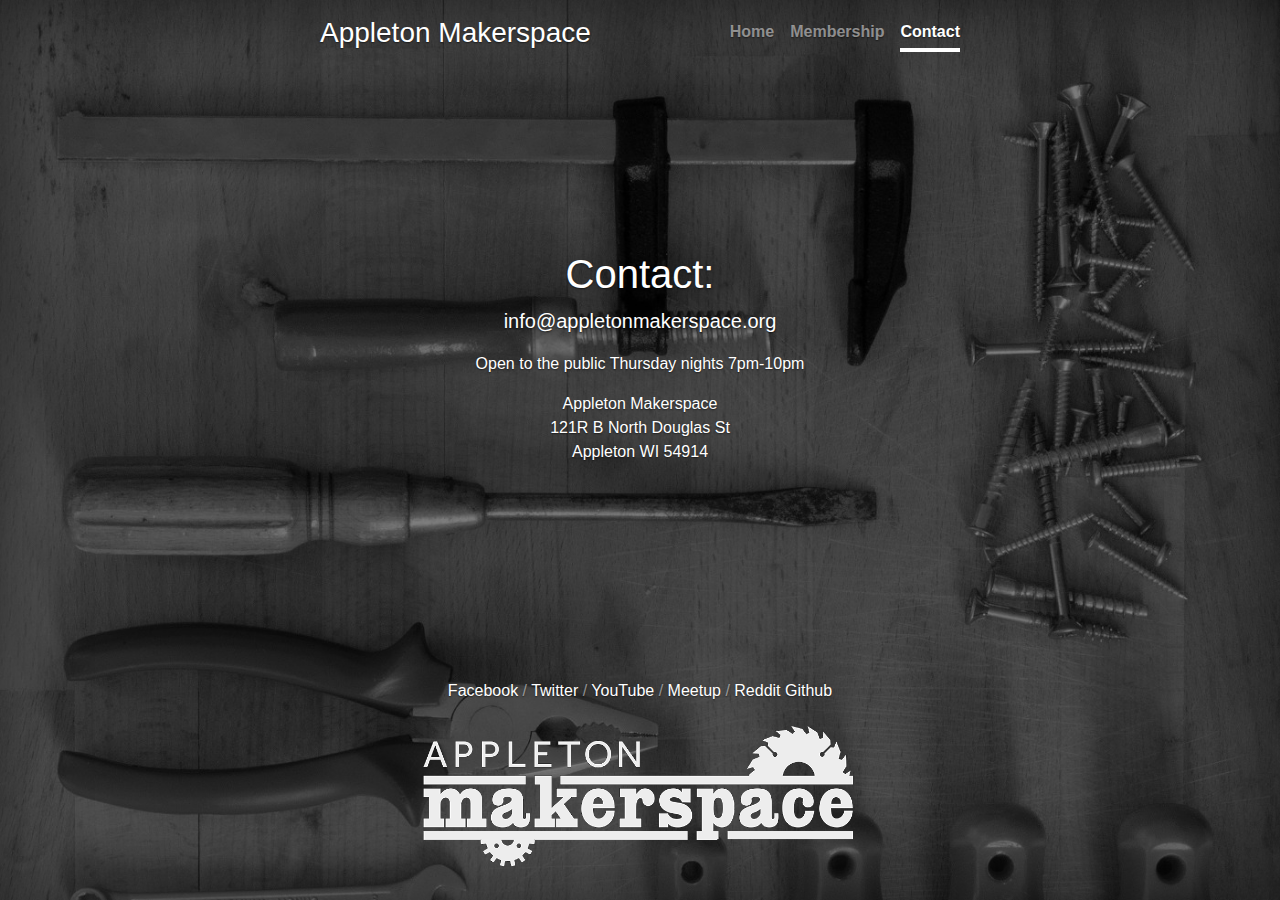
==== contact.html @ aadcad68 "Adds Github" ====
<!doctype html>
<html lang="en">
    <head>
        <meta name="viewport" content="width=device-width, initial-scale=1, shrink-to-fit=no">
        <link rel="stylesheet" href="https://stackpath.bootstrapcdn.com/bootstrap/4.3.1/css/bootstrap.min.css" integrity="sha384-ggOyR0iXCbMQv3Xipma34MD+dH/1fQ784/j6cY/iJTQUOhcWr7x9JvoRxT2MZw1T" crossorigin="anonymous">
        <script src="https://code.jquery.com/jquery-3.4.1.min.js" crossorigin="anonymous"></script>
        <script src="https://cdnjs.cloudflare.com/ajax/libs/popper.js/1.14.7/umd/popper.min.js" integrity="sha384-UO2eT0CpHqdSJQ6hJty5KVphtPhzWj9WO1clHTMGa3JDZwrnQq4sF86dIHNDz0W1" crossorigin="anonymous"></script>
        <script src="https://stackpath.bootstrapcdn.com/bootstrap/4.3.1/js/bootstrap.min.js" integrity="sha384-JjSmVgyd0p3pXB1rRibZUAYoIIy6OrQ6VrjIEaFf/nJGzIxFDsf4x0xIM+B07jRM" crossorigin="anonymous"></script>
        <link href="cover.css" rel="stylesheet">
  </head>

  <body class="text-center">
    <div class="cover-container d-flex w-100 h-100 p-3 mx-auto flex-column">
        <header class="masthead mb-auto">
            <div class="inner">
            <h3 class="masthead-brand"><a href="/">Appleton Makerspace</a></h3>
            <nav class="nav nav-masthead justify-content-center">
                <a class="nav-link" href="/">Home</a>
                <a class="nav-link" href="/membership.html">Membership</a>
                <a class="nav-link active" href="/contact.html">Contact</a>
            </nav>
            </div>
        </header>
        
        <main role="main" class="inner cover">
            <h1 class="cover-heading">Contact:</h1>
            <p class="lead">
                    info@appletonmakerspace.org
            </p>
            <p>
                    Open to the public Thursday nights 7pm-10pm
            </p>
            <p>
                    Appleton Makerspace<br/>
                    121R B North Douglas St<br/>
                    Appleton WI 54914<br/>
            </p>
        </main>
        
        <footer class="mastfoot mt-auto">
            <div class="inner">
            <p>
                <a href="https://www.facebook.com/appletonmakerspace/">Facebook</a> / 
                <a href="https://twitter.com/appletonmakers">Twitter</a> / 
                <a href="https://www.youtube.com/channel/UCJYdWcBqlgFvl20suoVS3Sg">YouTube</a> / 
                <a href="https://www.meetup.com/Appleton-Makerspace/">Meetup</a> / 
                <a href="https://www.reddit.com/r/appletonmakerspace">Reddit</a>
                <a href="https://github.com/appletonmakerspace">Github</a>
            </p>
            <p>
                    <img src="logo.png" style='height: 100%; width: 100%; object-fit: contain' />
            </p>
            </div>
        </footer>
    </div>
  </body>
</html>
---- cover.css ----
/*
 * Globals
 */

/* Links */
a,
a:focus,
a:hover {
  color: #fff;
}

/* Custom default button */
.btn-secondary,
.btn-secondary:hover,
.btn-secondary:focus {
  color: #333;
  text-shadow: none; /* Prevent inheritance from `body` */
  background-color: #fff;
  border: .05rem solid #fff;
}


/*
 * Base structure
 */

html,
body {
  height: 100%;
  background-color: #333;
  background-image: url('background-image.jpg');
  background-size: cover;
  background-repeat: no-repeat;
}

body {
  display: -ms-flexbox;
  display: flex;
  color: #fff;
  text-shadow: 0 .05rem .1rem rgba(0, 0, 0, .5);
  box-shadow: inset 0 0 5rem rgba(0, 0, 0, .5);
}

.cover-container {
  max-width: 42em;
}


/*
 * Header
 */
.masthead {
  margin-bottom: 2rem;
}

.masthead-brand {
  margin-bottom: 0;
}

.nav-masthead .nav-link {
  padding: .25rem 0;
  font-weight: 700;
  color: rgba(255, 255, 255, .5);
  background-color: transparent;
  border-bottom: .25rem solid transparent;
}

.nav-masthead .nav-link:hover,
.nav-masthead .nav-link:focus {
  border-bottom-color: rgba(255, 255, 255, .25);
}

.nav-masthead .nav-link + .nav-link {
  margin-left: 1rem;
}

.nav-masthead .active {
  color: #fff;
  border-bottom-color: #fff;
}

@media (min-width: 48em) {
  .masthead-brand {
    float: left;
  }
  .nav-masthead {
    float: right;
  }
}


/*
 * Cover
 */
.cover {
  padding: 0 1.5rem;
}
.cover .btn-lg {
  padding: .75rem 1.25rem;
  font-weight: 700;
}


/*
 * Footer
 */
.mastfoot {
  color: rgba(255, 255, 255, .5);
}


.bd-placeholder-img {
  font-size: 1.125rem;
  text-anchor: middle;
  -webkit-user-select: none;
  -moz-user-select: none;
  -ms-user-select: none;
  user-select: none;
}

@media (min-width: 768px) {
  .bd-placeholder-img-lg {
  font-size: 3.5rem;
  }
}
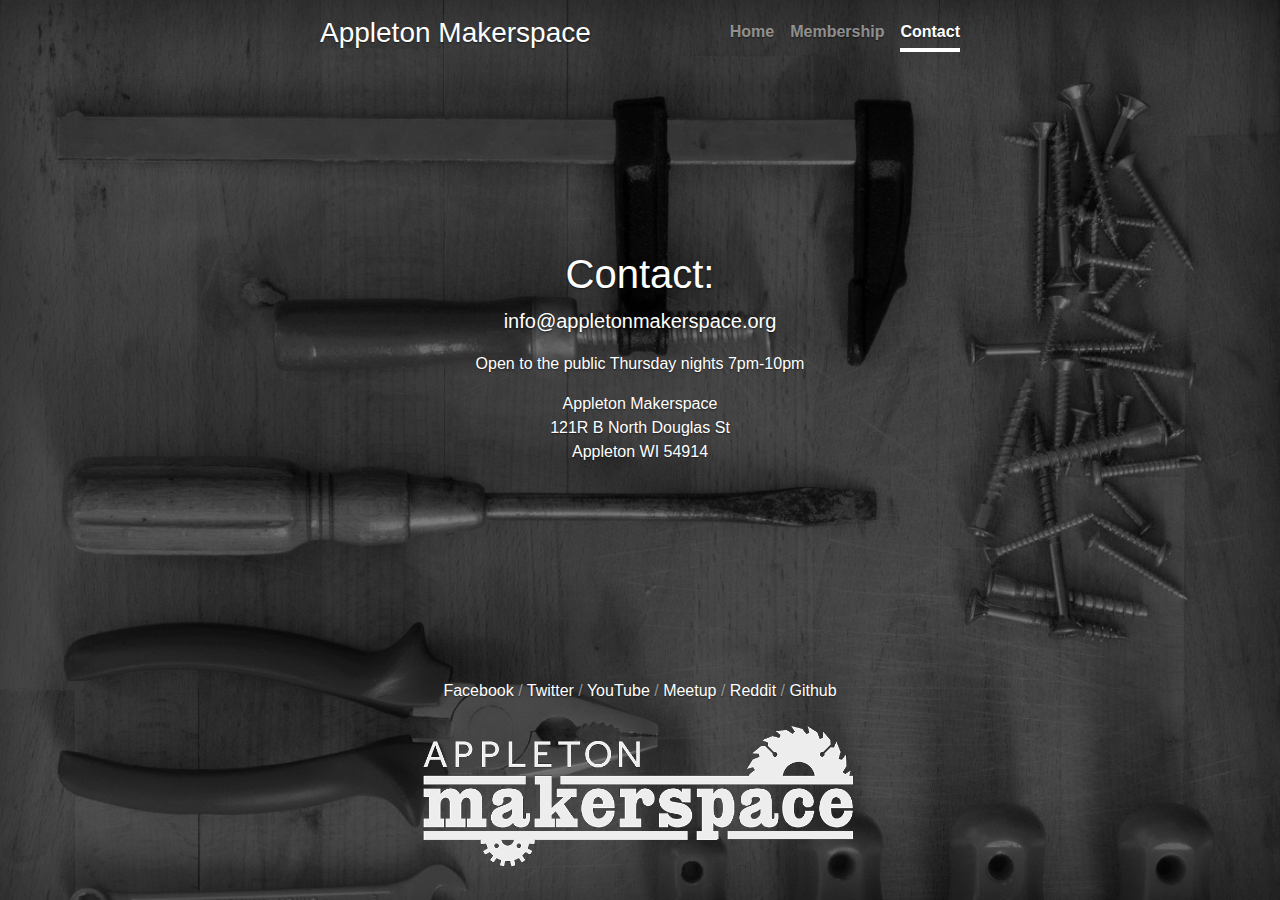
==== commit 34fe491f: "Formatting" ====
--- a/contact.html
+++ b/contact.html
@@ -44,7 +44,7 @@
                 <a href="https://twitter.com/appletonmakers">Twitter</a> / 
                 <a href="https://www.youtube.com/channel/UCJYdWcBqlgFvl20suoVS3Sg">YouTube</a> / 
                 <a href="https://www.meetup.com/Appleton-Makerspace/">Meetup</a> / 
-                <a href="https://www.reddit.com/r/appletonmakerspace">Reddit</a>
+                <a href="https://www.reddit.com/r/appletonmakerspace">Reddit</a> /
                 <a href="https://github.com/appletonmakerspace">Github</a>
             </p>
             <p>
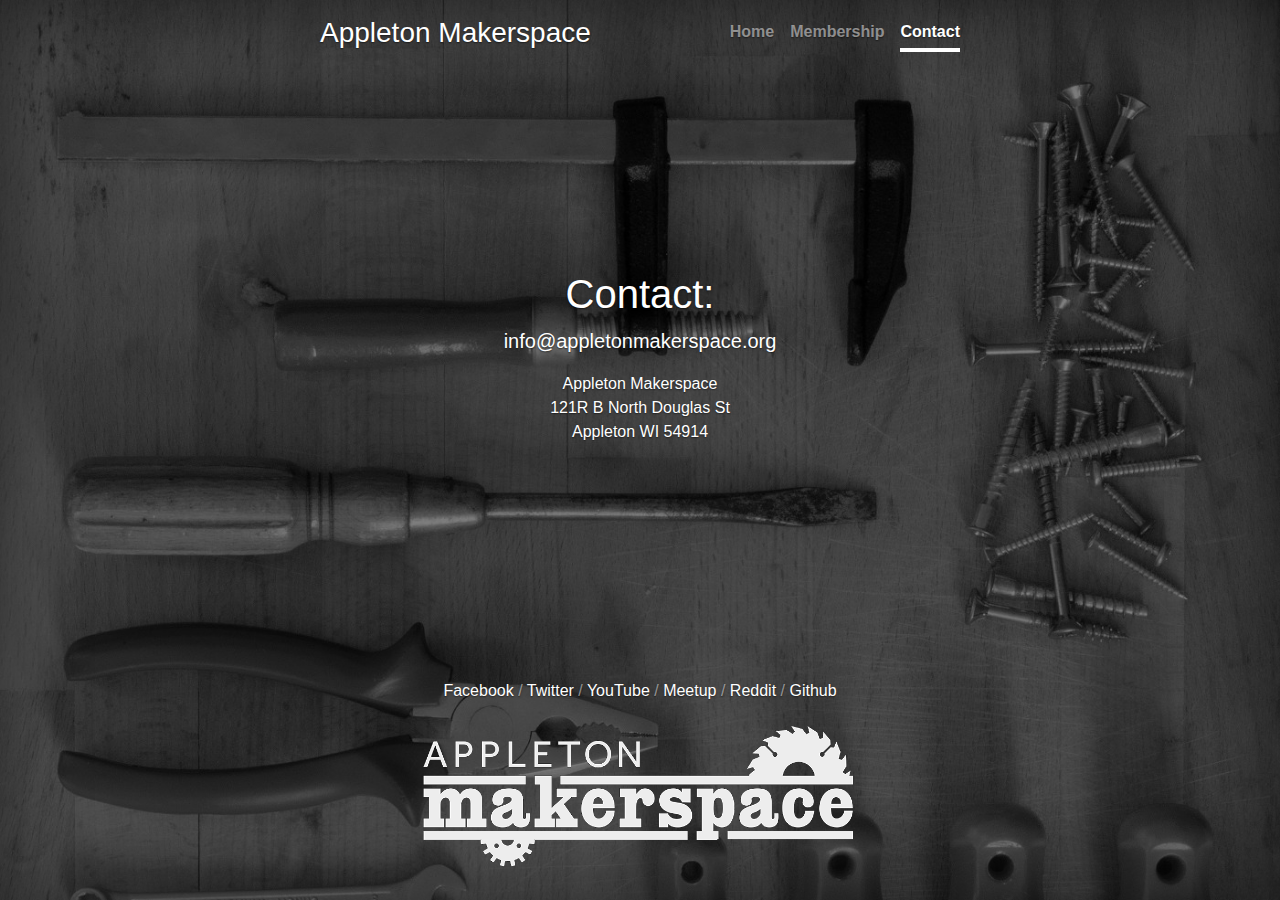
==== commit ffbdd82f: "No open houses - COVID" ====
--- a/contact.html
+++ b/contact.html
@@ -28,7 +28,7 @@
                     info@appletonmakerspace.org
             </p>
             <p>
-                    Open to the public Thursday nights 7pm-10pm
+                    <!--Open to the public Thursday nights 7pm-10pm-->
             </p>
             <p>
                     Appleton Makerspace<br/>
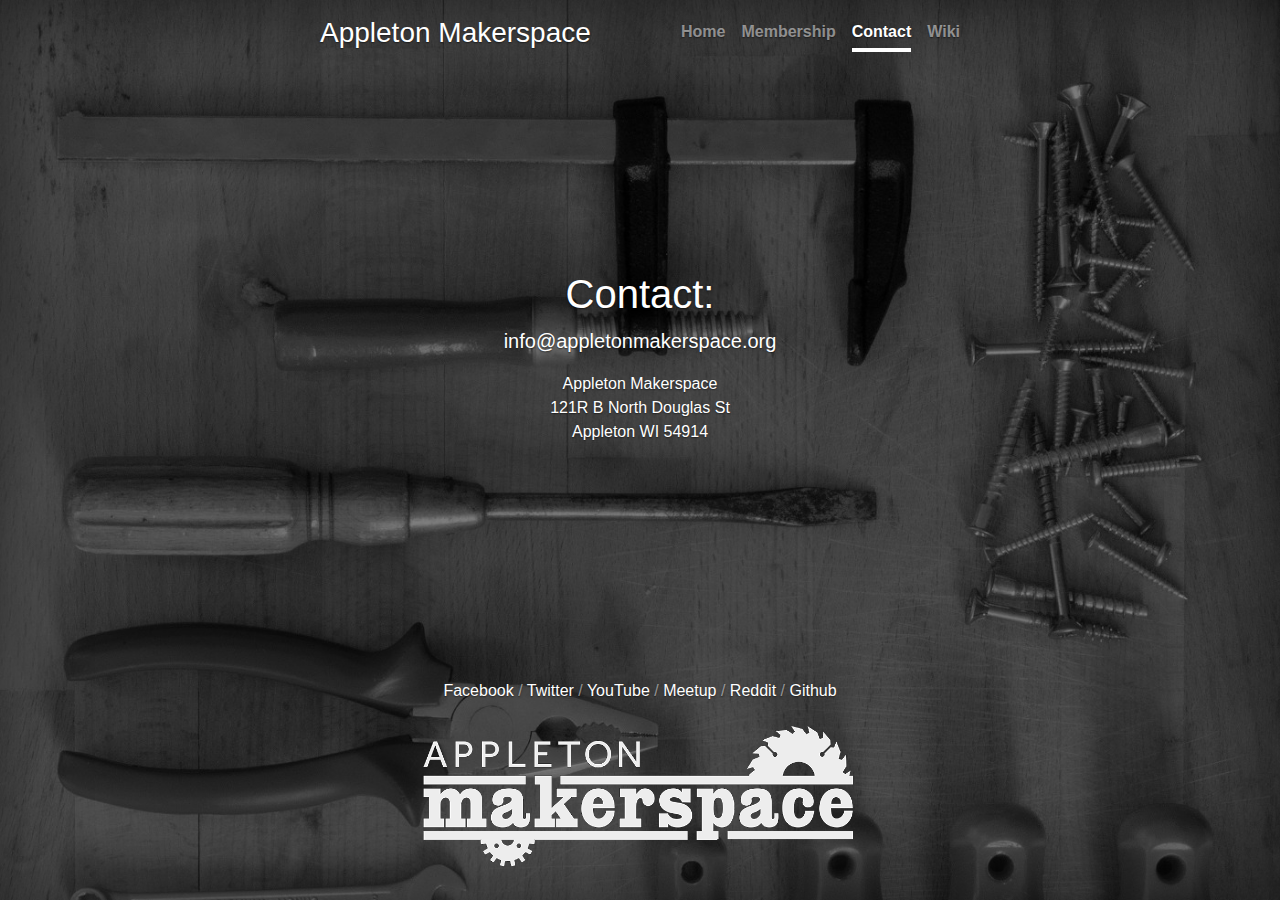
==== commit c8997ab8: "Adds Wiki" ====
--- a/contact.html
+++ b/contact.html
@@ -18,6 +18,7 @@
                 <a class="nav-link" href="/">Home</a>
                 <a class="nav-link" href="/membership.html">Membership</a>
                 <a class="nav-link active" href="/contact.html">Contact</a>
+                <a class="nav-link" href="https://wiki.appletonmakerspace.org/">Wiki</a>
             </nav>
             </div>
         </header>
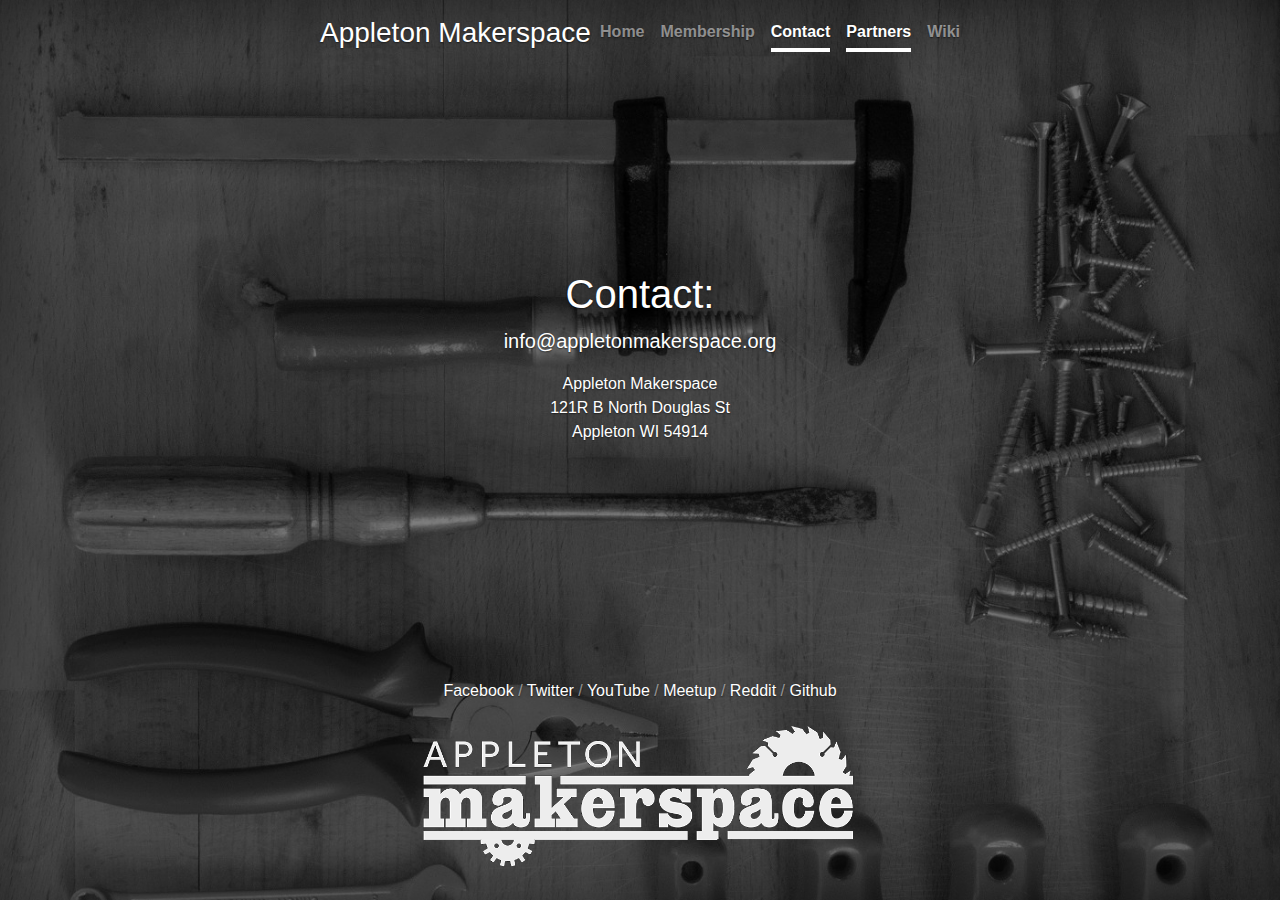
==== commit 1657325e: "Update contact.html" ====
--- a/contact.html
+++ b/contact.html
@@ -1,6 +1,7 @@
 <!doctype html>
 <html lang="en">
     <head>
+        <title>Appleton Makerspace - Contact</title>
         <meta name="viewport" content="width=device-width, initial-scale=1, shrink-to-fit=no">
         <link rel="stylesheet" href="https://stackpath.bootstrapcdn.com/bootstrap/4.3.1/css/bootstrap.min.css" integrity="sha384-ggOyR0iXCbMQv3Xipma34MD+dH/1fQ784/j6cY/iJTQUOhcWr7x9JvoRxT2MZw1T" crossorigin="anonymous">
         <script src="https://code.jquery.com/jquery-3.4.1.min.js" crossorigin="anonymous"></script>
@@ -18,6 +19,7 @@
                 <a class="nav-link" href="/">Home</a>
                 <a class="nav-link" href="/membership.html">Membership</a>
                 <a class="nav-link active" href="/contact.html">Contact</a>
+                <a class="nav-link active" href="/partners.html">Partners</a>
                 <a class="nav-link" href="https://wiki.appletonmakerspace.org/">Wiki</a>
             </nav>
             </div>
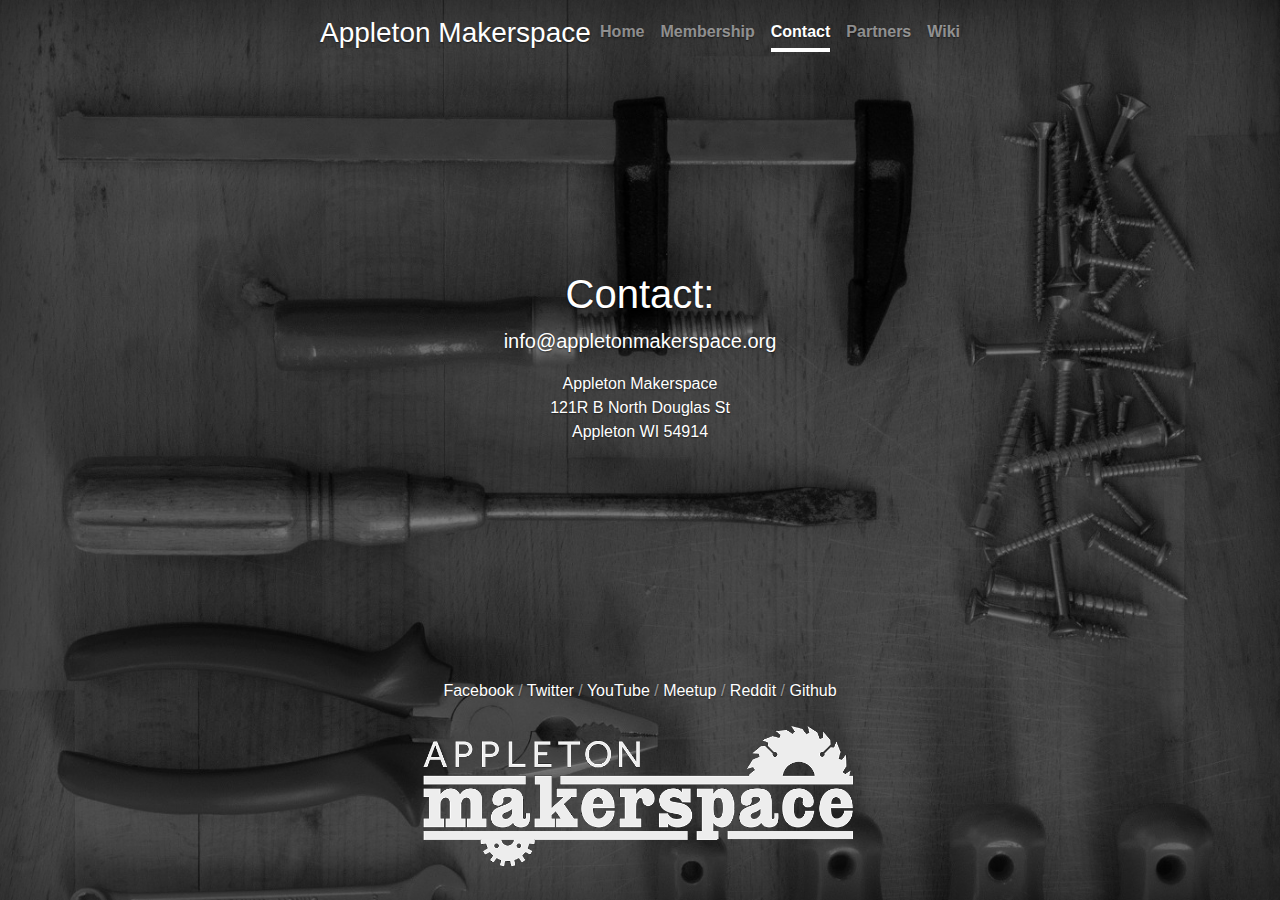
==== commit 65c5a00a: "Update contact.html" ====
--- a/contact.html
+++ b/contact.html
@@ -19,7 +19,7 @@
                 <a class="nav-link" href="/">Home</a>
                 <a class="nav-link" href="/membership.html">Membership</a>
                 <a class="nav-link active" href="/contact.html">Contact</a>
-                <a class="nav-link active" href="/partners.html">Partners</a>
+                <a class="nav-link" href="/partners.html">Partners</a>
                 <a class="nav-link" href="https://wiki.appletonmakerspace.org/">Wiki</a>
             </nav>
             </div>
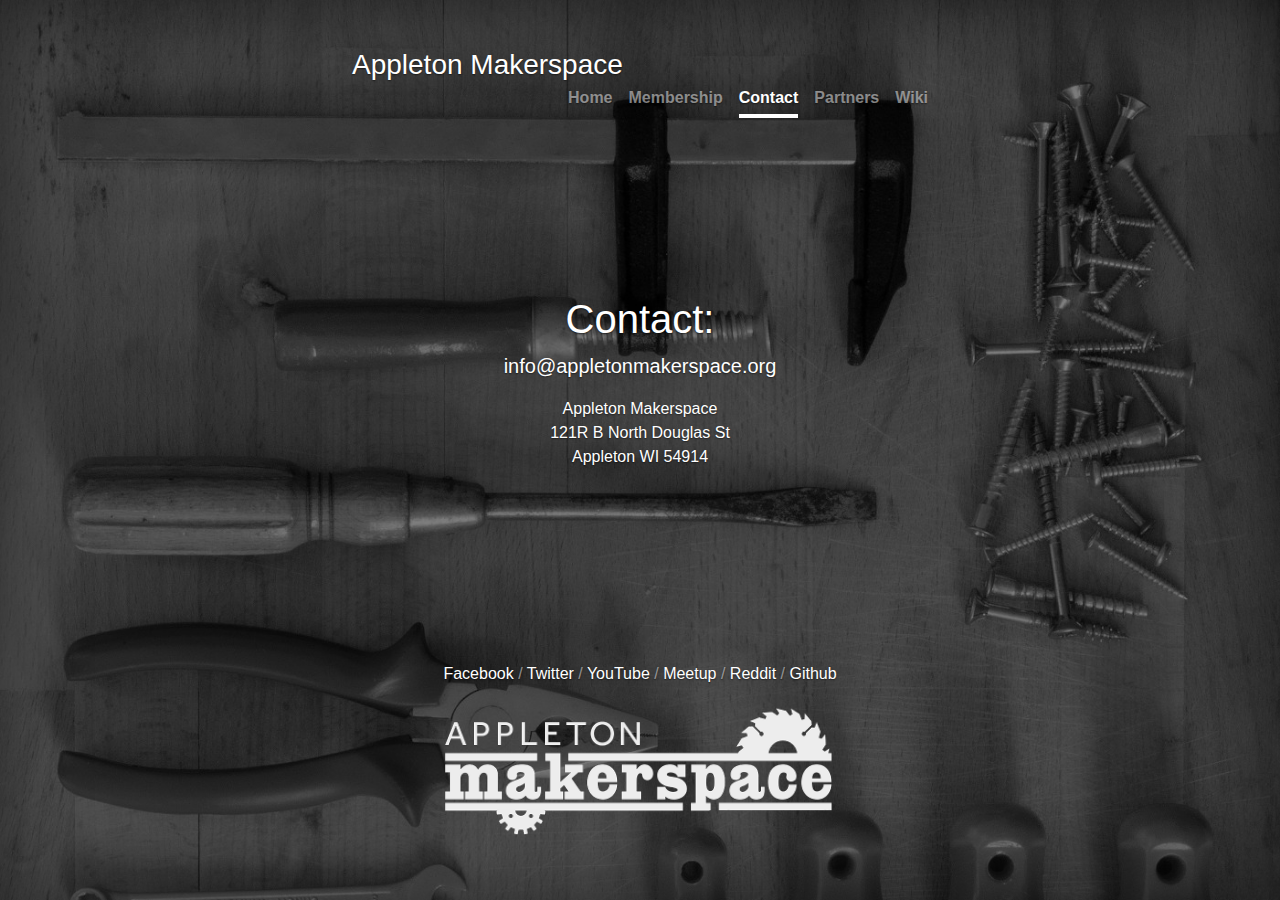
==== commit 2731ba3f: "Update contact.html" ====
--- a/contact.html
+++ b/contact.html
@@ -11,7 +11,7 @@
   </head>
 
   <body class="text-center">
-    <div class="cover-container d-flex w-100 h-100 p-3 mx-auto flex-column">
+    <div class="cover-container d-flex w-100 h-100 p-5 mx-auto flex-column">
         <header class="masthead mb-auto">
             <div class="inner">
             <h3 class="masthead-brand"><a href="/">Appleton Makerspace</a></h3>
